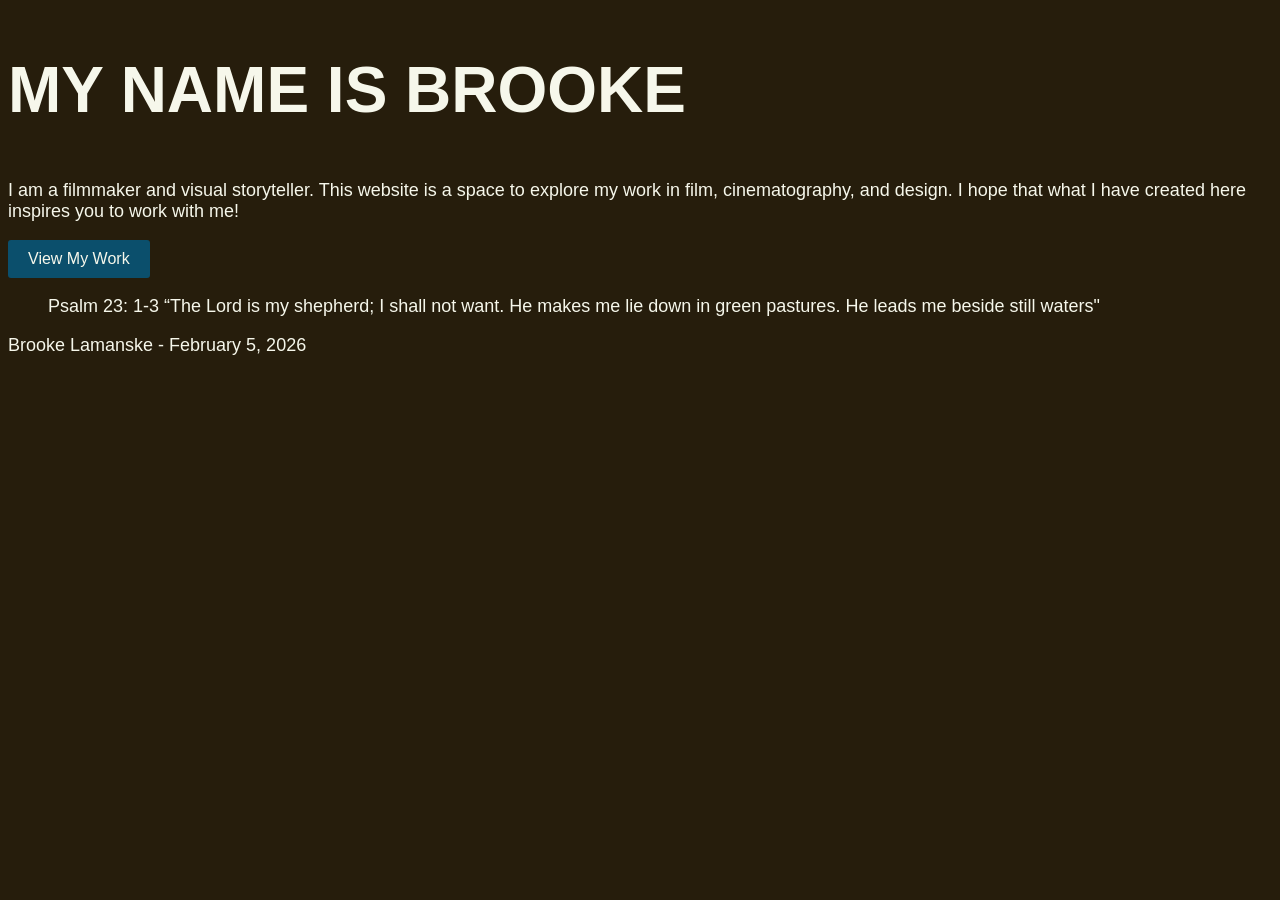
==== webdevelopment/index.html @ 19a97137 "Add files via upload" ====
<!--
Name: Brooke Lamanske
Date: February 5, 2026
Course: Web Design 4355
Description: Boilerplate template HTML
-->
<!DOCTYPE html>
<html lang="en">
    <head>
        <!-- Character encoding-->
    <meta charset="utf-8"> 
    <meta name="viewport" content="width=device-width, initial-scale=1.0">
    <!-- Title shown in browser tab -->
     <title>Brooke Lamanske's Portfolio</title>
     <!-- Link to external CSS file -->
   <link rel="stylesheet" href="style.css"> 
</head>

<body>
<header>
    </header>
<section class="hero">
         <!-- Main content area -->
          <h1 class="title-back">MY NAME IS BROOKE</h1>
            <p>
         I am a filmmaker and visual storyteller. This website is a space to
explore my work in film, cinematography, and design. I hope that what I have created here inspires you to work with me!
            </p>
            <a href="#">View My Work </a>
        </section>

        <blockquote>
            Psalm 23: 1-3 “The Lord is my shepherd; I shall not want. He makes me lie down in
green pastures. He leads me beside still waters"</blockquote>

          <!-- Footer section -->
            <footer>
                <p>Brooke Lamanske - February 5, 2026</p>
            </footer>
    </body>
</html>
---- webdevelopment/style.css ----
body {
  background-color : #261d0c;
} 

h1 {
  color: #f6f7eb;
  font-size: 64px;
  font-family : 'Body Grotesque Large', sans-serif;
}

h3 {
  color: #f6f7eb;
  font-size: 24px;
  font-family : 'Poppins', sans-serif;
}

p {
  color: #f6f7eb;
  font-size: 18px;
  font-family: 'Poppins', sans-serif;
}

blockquote {
  color: #f6f7eb;
  font-size: 18px;
  font-family: 'Poppins', sans-serif;
}

a {
  background-color: #0b4f6c;
  color: #f6f7eb;
  font-size: 16px;
  font-family: 'Poppins', sans-serif;
  border-radius: 3px;
  display: inline-block;
  text-decoration: none;
  transition: 0.3s ease;
  padding: 10px 20px;
  cursor: pointer;
}

a:hover {
  background-color: #f6f7eb;
  color: #0b4f6c;
}
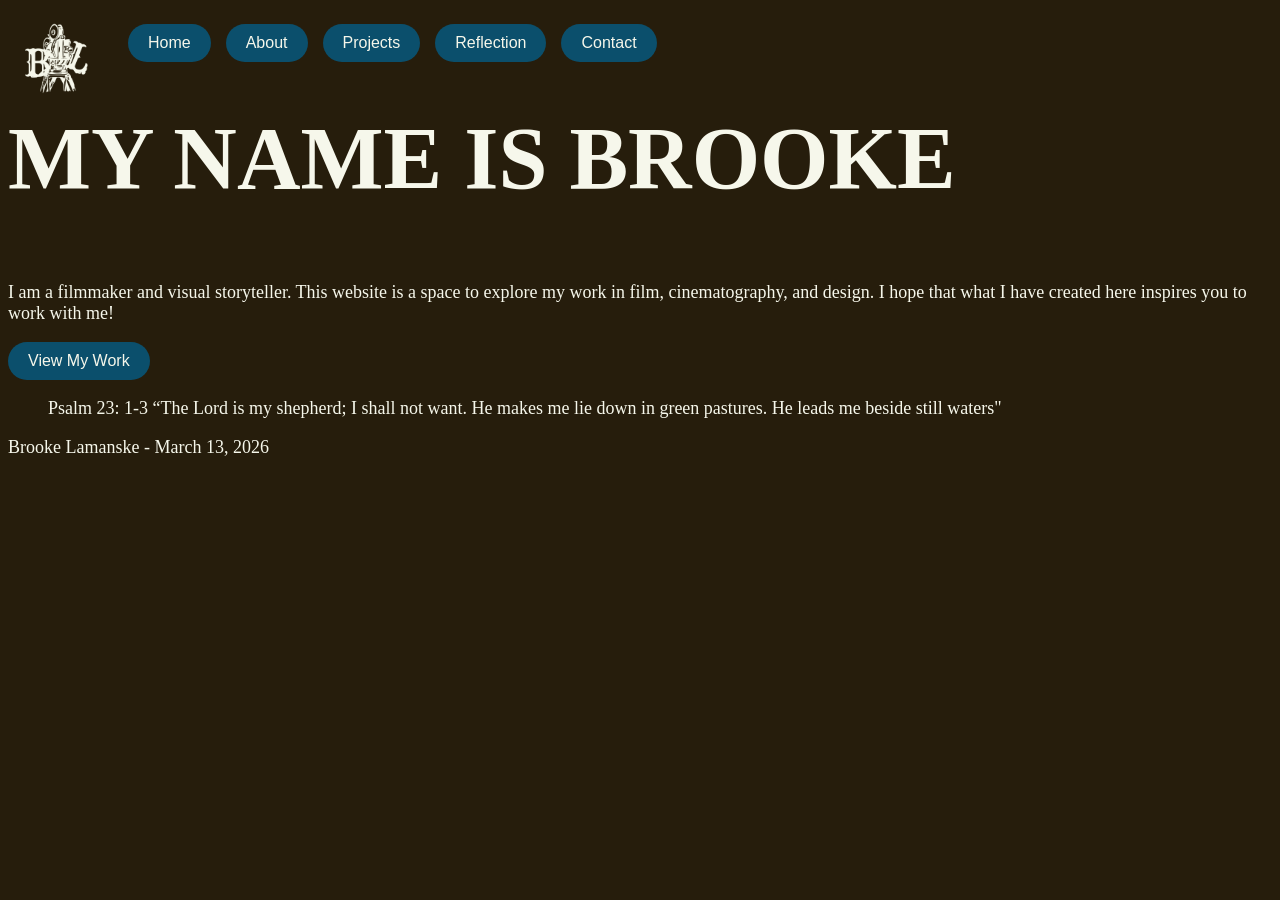
==== commit f6dbbec0: "Add files via upload" ====
--- a/webdevelopment/index.html
+++ b/webdevelopment/index.html
@@ -14,13 +14,29 @@
      <title>Brooke Lamanske's Portfolio</title>
      <!-- Link to external CSS file -->
    <link rel="stylesheet" href="style.css"> 
+   <link rel="stylesheet" href="nav.css">
+   
+</head>
+
+<body>
+<header>
+    <img src="logo.png" alt="Brooke Lamanske Logo">
+    <nav>
+        <ul>
+            <li><a href="index.html">Home</a></li>
+            <li><a href="about.html">About</a></li>
+            <li><a href="projects.html">Projects</a></li>
+            <li><a href="reflection.html">Reflection</a></li>
+            <li><a href="contact.html">Contact</a></li>
+        </ul>
+    </nav> 
+</header>
 </head>
 
 <body>
 <header>
     </header>
 <section class="hero">
-         <!-- Main content area -->
           <h1 class="title-back">MY NAME IS BROOKE</h1>
             <p>
          I am a filmmaker and visual storyteller. This website is a space to
@@ -33,9 +49,9 @@
             Psalm 23: 1-3 “The Lord is my shepherd; I shall not want. He makes me lie down in
 green pastures. He leads me beside still waters"</blockquote>
 
-          <!-- Footer section -->
             <footer>
-                <p>Brooke Lamanske - February 5, 2026</p>
+                <p>Brooke Lamanske - March 13, 2026</p>
             </footer>
     </body>
 </html>
+ 
--- a/webdevelopment/style.css
+++ b/webdevelopment/style.css
@@ -4,34 +4,36 @@
 
 h1 {
   color: #f6f7eb;
-  font-size: 64px;
-  font-family : 'Body Grotesque Large', sans-serif;
+  font-size: 88px;
+  font-family: Georgia, 'Times New Roman', Times, serif;
+  margin-top: 0%;
 }
+
 
 h3 {
   color: #f6f7eb;
   font-size: 24px;
-  font-family : 'Poppins', sans-serif;
+  font-family : 'Georgia', 'Times New Roman', Times, serif;
 }
 
 p {
   color: #f6f7eb;
   font-size: 18px;
-  font-family: 'Poppins', sans-serif;
+  font-family: 'Georgia', 'Times New Roman', Times, serif;
 }
 
 blockquote {
   color: #f6f7eb;
   font-size: 18px;
-  font-family: 'Poppins', sans-serif;
+  font-family: 'Georgia', 'Times New Roman', Times, serif;
 }
 
 a {
   background-color: #0b4f6c;
   color: #f6f7eb;
   font-size: 16px;
-  font-family: 'Poppins', sans-serif;
-  border-radius: 3px;
+  font-family: 'Oswald', sans-serif;
+  border-radius: 26px;
   display: inline-block;
   text-decoration: none;
   transition: 0.3s ease;
@@ -41,5 +43,20 @@
 
 a:hover {
   background-color: #f6f7eb;
-  color: #0b4f6c;
-}+  color: #261d0c;
+}
+
+d1 {
+  color: #f6f7eb;
+  font-size: 18px;
+  font-family: 'Oswald', sans-serif;
+} 
+
+dd {
+  font-weight: bold;
+  font-size: 18px;
+  color: #f6f7eb;
+  font-family : 'Georgia', 'Times New Roman', Times, serif;
+  margin-bottom: 5px;
+}
+
--- a/webdevelopment/nav.css
+++ b/webdevelopment/nav.css
@@ -0,0 +1,42 @@
+header {
+    display: flex;
+    background-color: #261d0c;
+}
+
+nav {
+    margin-left: 20px;
+    color: #f6f7eb;
+}
+
+nav ul {
+    display: flex;
+    flex-direction: row;
+    list-style-type: none;
+    margin-left: 0px;
+    padding: 0px;
+    gap: 15px;
+}
+
+nav ul li {
+display: block;
+margin-left: 0px 20px
+}
+
+nav ul li a {
+    color: #f6f7eb;
+    font-size: 16px;
+    font-family: 'Oswald', sans-serif;
+    text-decoration: none;
+    padding: 10px 20px;
+    border-radius: 26px;
+}
+nav ul li a:hover {
+    color: #0b4f6c;
+    text-decoration: underline;
+}
+
+img {
+  width: 100px;
+  height: 100px;
+}
+
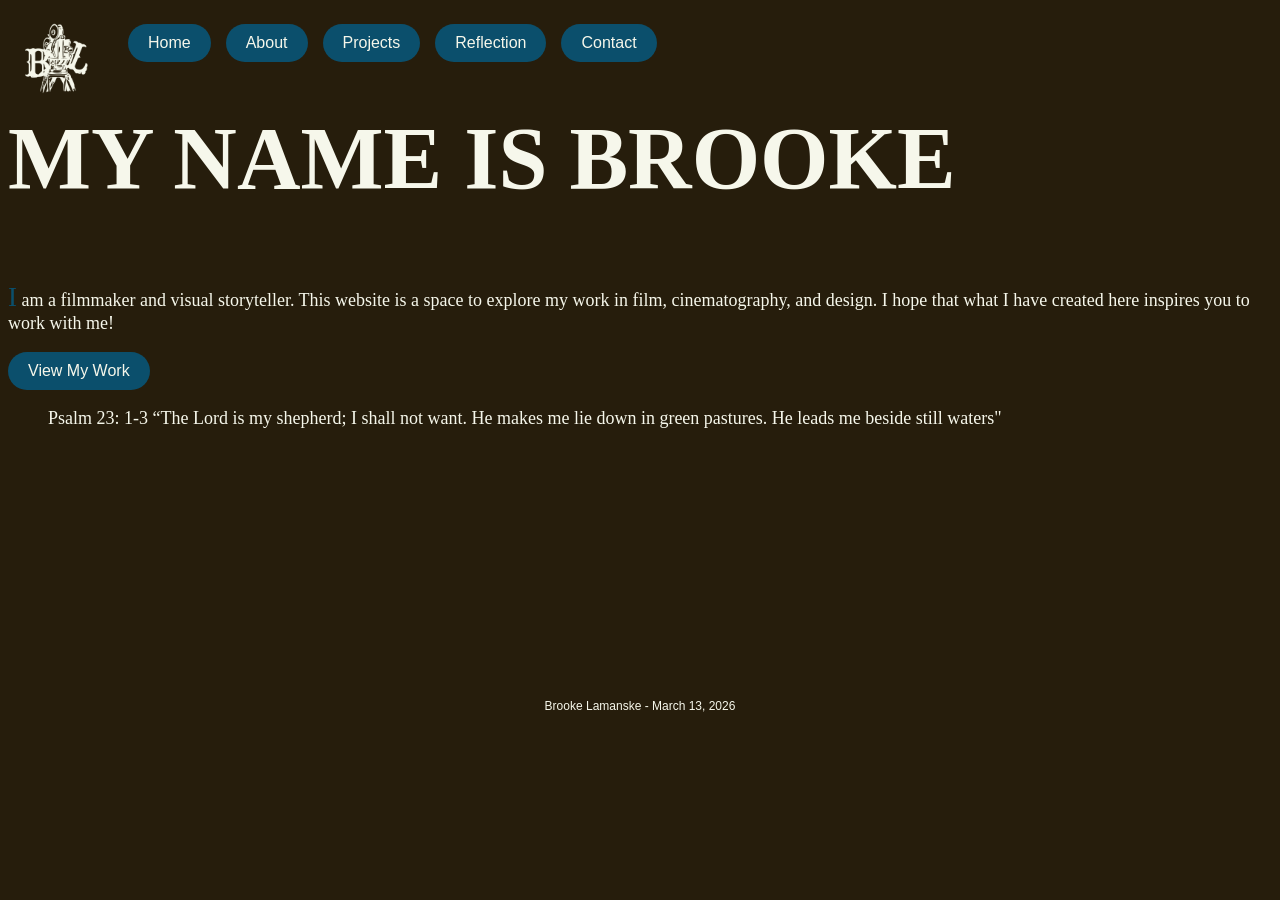
==== commit 5e4e3659: "Add files via upload" ====
--- a/webdevelopment/index.html
+++ b/webdevelopment/index.html
@@ -49,9 +49,7 @@
             Psalm 23: 1-3 “The Lord is my shepherd; I shall not want. He makes me lie down in
 green pastures. He leads me beside still waters"</blockquote>
 
-            <footer>
-                <p>Brooke Lamanske - March 13, 2026</p>
-            </footer>
+        <footer>Brooke Lamanske - March 13, 2026</footer>
     </body>
 </html>
  
--- a/webdevelopment/style.css
+++ b/webdevelopment/style.css
@@ -9,6 +9,13 @@
   margin-top: 0%;
 }
 
+footer {
+  color: #f6f7eb;
+  font-size: 12px;
+  font-family: 'Oswald', sans-serif;
+  text-align: center;
+  margin-top: 270px;
+}
 
 h3 {
   color: #f6f7eb;
@@ -60,3 +67,7 @@
   margin-bottom: 5px;
 }
 
+p::first-letter {
+  font-size: 150%;
+  color: #0b4f6c;
+} 
--- a/webdevelopment/nav.css
+++ b/webdevelopment/nav.css
@@ -40,3 +40,39 @@
   height: 100px;
 }
 
+.dropdown {
+    position: relative;
+}
+
+.dropdown-menu {
+    display: none;
+    position: absolute;
+    top: 100%;
+    left: 30;
+    background-color: #261d0c;
+    padding: 5px 0;
+    border-radius: 26px;
+    min-width: 160px;
+    box-shadow: 0 6px 12px rgba(0, 0, 0, 0.25);
+}
+.dropdown-menu li {
+    text-align: center;
+}
+
+.dropdown-menu li a {
+    display: block;
+    padding: 10px 20px;
+    text-decoration: none;
+    font-style: italic;
+    border-radius: 0%;
+    color: #f6f7eb;
+}
+
+.dropdown:hover .dropdown-menu {
+    display: block;
+}
+
+.dropdown-menu li a:hover {
+    background-color:#f6f7eb;
+    color: #261d0c;
+}
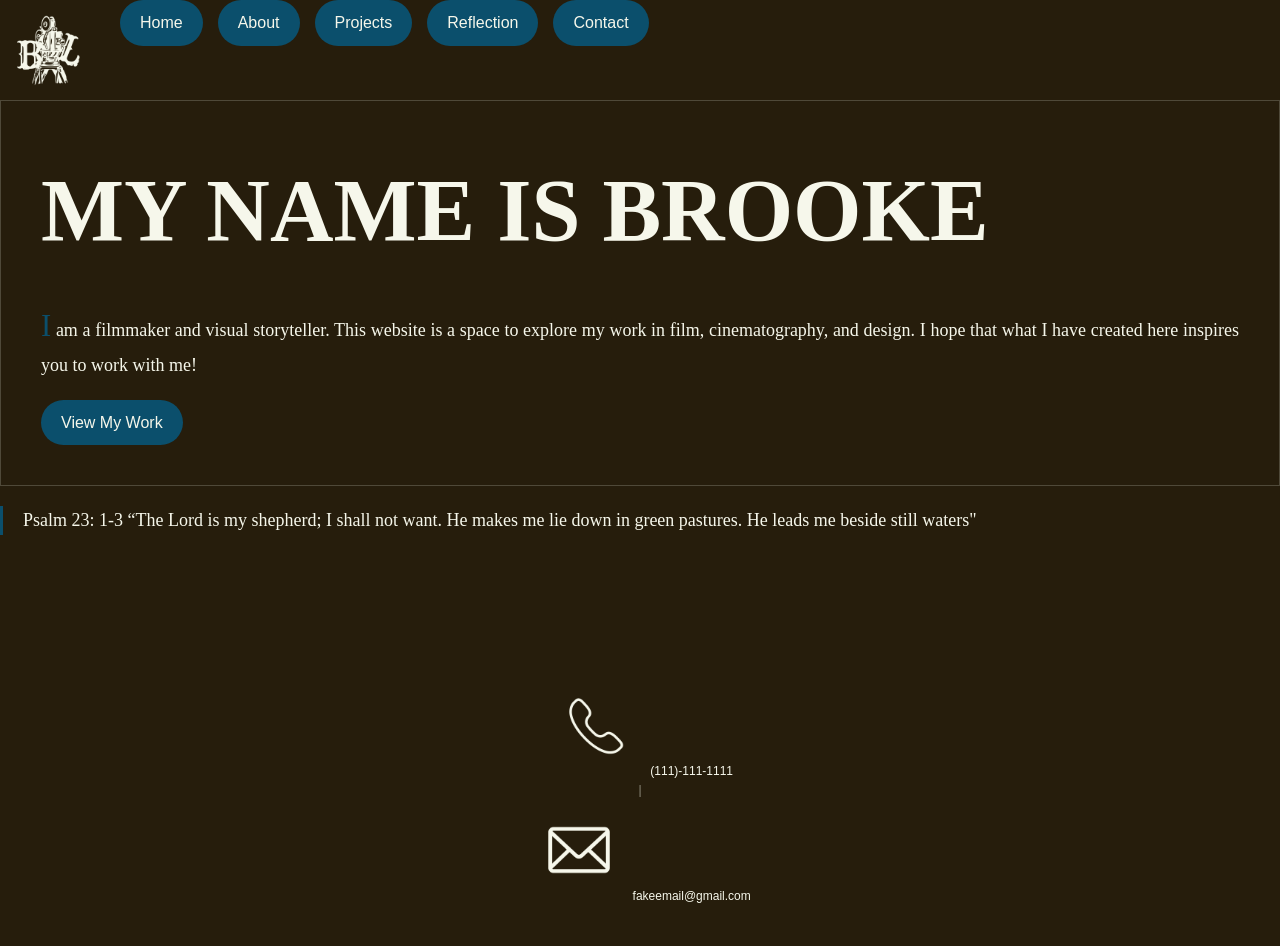
==== commit 81496a8e: "Add files via upload" ====
--- a/webdevelopment/index.html
+++ b/webdevelopment/index.html
@@ -15,9 +15,9 @@
      <!-- Link to external CSS file -->
    <link rel="stylesheet" href="style.css"> 
    <link rel="stylesheet" href="nav.css">
-   
+   <link rel="shortcut icon" type="image/x-icon" href="images/favicon.ico">
+
 </head>
-
 <body>
 <header>
     <img src="logo.png" alt="Brooke Lamanske Logo">
@@ -25,14 +25,19 @@
         <ul>
             <li><a href="index.html">Home</a></li>
             <li><a href="about.html">About</a></li>
-            <li><a href="projects.html">Projects</a></li>
+            <li class="dropdown">
+                <a href="projects.html" class="dropdown-toggle">Projects</a>
+                <ul class="dropdown-menu">
+                    <li><a href="project1.html">Seasons</a></li>
+                    <li><a href="project2.html">Timed Poison</a></li>
+                    <li><a href="project3.html">Circles</a></li>
+                </ul>
+            </li>
             <li><a href="reflection.html">Reflection</a></li>
             <li><a href="contact.html">Contact</a></li>
         </ul>
     </nav> 
 </header>
-</head>
-
 <body>
 <header>
     </header>
@@ -49,7 +54,19 @@
             Psalm 23: 1-3 “The Lord is my shepherd; I shall not want. He makes me lie down in
 green pastures. He leads me beside still waters"</blockquote>
 
-        <footer>Brooke Lamanske - March 13, 2026</footer>
+    <footer>
+    <div class="contact-item">
+        <img src="images/phone-icon.png" alt="Phone" class="footer-icon">
+        <span>(111)-111-1111</span>
+    </div>
+
+    <span style="opacity: 0.5;">|</span> <!-- The divider line -->
+
+    <div class="contact-item">
+        <img src="images/email-icon.png" alt="Email" class="footer-icon">
+        <span>fakeemail@gmail.com</span>
+    </div>
+</footer>
     </body>
 </html>
  
--- a/webdevelopment/style.css
+++ b/webdevelopment/style.css
@@ -1,38 +1,77 @@
+* {
+  box-sizing: border-box;
+  margin: 0;
+  padding: 0;
+}
+
 body {
-  background-color : #261d0c;
-} 
+  background-color: #261d0c;
+  line-height: 1.6;
+}
+
+figure {
+  color: #f6f7eb;
+  font-size: 14px;
+  font-style: italic;
+  font-family: 'Georgia', 'Times New Roman', Times, serif;
+  text-align: center;
+  margin-top: 10px;
+}
+
+main {
+  gap: 80px;
+  max-width: 1100px;
+  margin: 60px auto;
+  padding: 0 40px;
+}
+
+.hero {
+  padding: 40px;
+  margin-bottom: 20px;
+  border: 1px solid rgba(246, 247, 235, 0.2);
+}
 
 h1 {
   color: #f6f7eb;
   font-size: 88px;
   font-family: Georgia, 'Times New Roman', Times, serif;
-  margin-top: 0%;
-}
-
-footer {
-  color: #f6f7eb;
-  font-size: 12px;
-  font-family: 'Oswald', sans-serif;
-  text-align: center;
-  margin-top: 270px;
+  margin-top: 0;
+  margin-bottom: 20px;
 }
 
 h3 {
   color: #f6f7eb;
-  font-size: 24px;
-  font-family : 'Georgia', 'Times New Roman', Times, serif;
+  font-size: 30px;
+  font-family: 'Georgia', 'Times New Roman', Times, serif;
+  margin-top: 30px;
+  margin-bottom: 10px;
 }
 
 p {
   color: #f6f7eb;
   font-size: 18px;
   font-family: 'Georgia', 'Times New Roman', Times, serif;
+  text-align: justify;
+  margin-bottom: 20px;
+}
+
+about-text {
+  color: #f6f7eb;
+  font-size: 18px;
+  font-family: 'Georgia', 'Times New Roman', Times, serif;
+  text-align: justify;
+  margin-bottom: 30px;
+  max-width: 300px;
+  flex: 1;
+  text-align: left;
 }
 
 blockquote {
   color: #f6f7eb;
   font-size: 18px;
   font-family: 'Georgia', 'Times New Roman', Times, serif;
+  padding-left: 20px;
+  border-left: 3px solid #0b4f6c;
 }
 
 a {
@@ -63,11 +102,68 @@
   font-weight: bold;
   font-size: 18px;
   color: #f6f7eb;
-  font-family : 'Georgia', 'Times New Roman', Times, serif;
+  font-family: 'Georgia', 'Times New Roman', Times, serif;
   margin-bottom: 5px;
 }
 
-p::first-letter {
-  font-size: 150%;
+p:first-of-type::first-letter {
+  font-size: 170%;
   color: #0b4f6c;
-} +}
+
+p ~ p {
+  text-indent: 20px;
+}
+
+p:first-of-type {
+  text-indent: 0;
+}
+
+footer {
+  color: #f6f7eb;
+  font-size: 12px;
+  font-family: 'Oswald', sans-serif;
+  text-align: center;
+  padding: 40px 0;
+  margin-top: 100px;
+}
+
+video {
+  display: block;
+  margin: 20px auto;
+  max-width: 85%;
+  border: 4px solid #f6f7eb
+}
+
+.profile-arch-container {
+    width: 100%;
+    max-width: 400px;
+    aspect-ratio: 4 / 5; 
+    border-radius: 200px 200px 0 0; 
+    overflow: hidden;
+    border: 2px solid #0b4f6c; 
+    margin-bottom: 20px;
+    float: left;
+    box-shadow: 15px 15px 0px rgba(0,0,0,0.1);
+    margin-right: 30px;
+    margin-bottom: 20px;
+}
+.profile-arch-container:hover {
+  transform: scale(1.05);
+  transition: transform 0.3s ease-in;
+  transition: transform 0.3s ease-out;
+}
+
+.profile-photo {
+    width: 100%;
+    height: 100%;
+    object-fit: cover; 
+    display: block;
+}
+
+.education-section {
+    background-color: #fdfaf5; 
+    padding: 20px;
+    border-radius: 8px;
+    box-shadow: 5px 5px 15px rgba(0,0,0,0.1);
+}
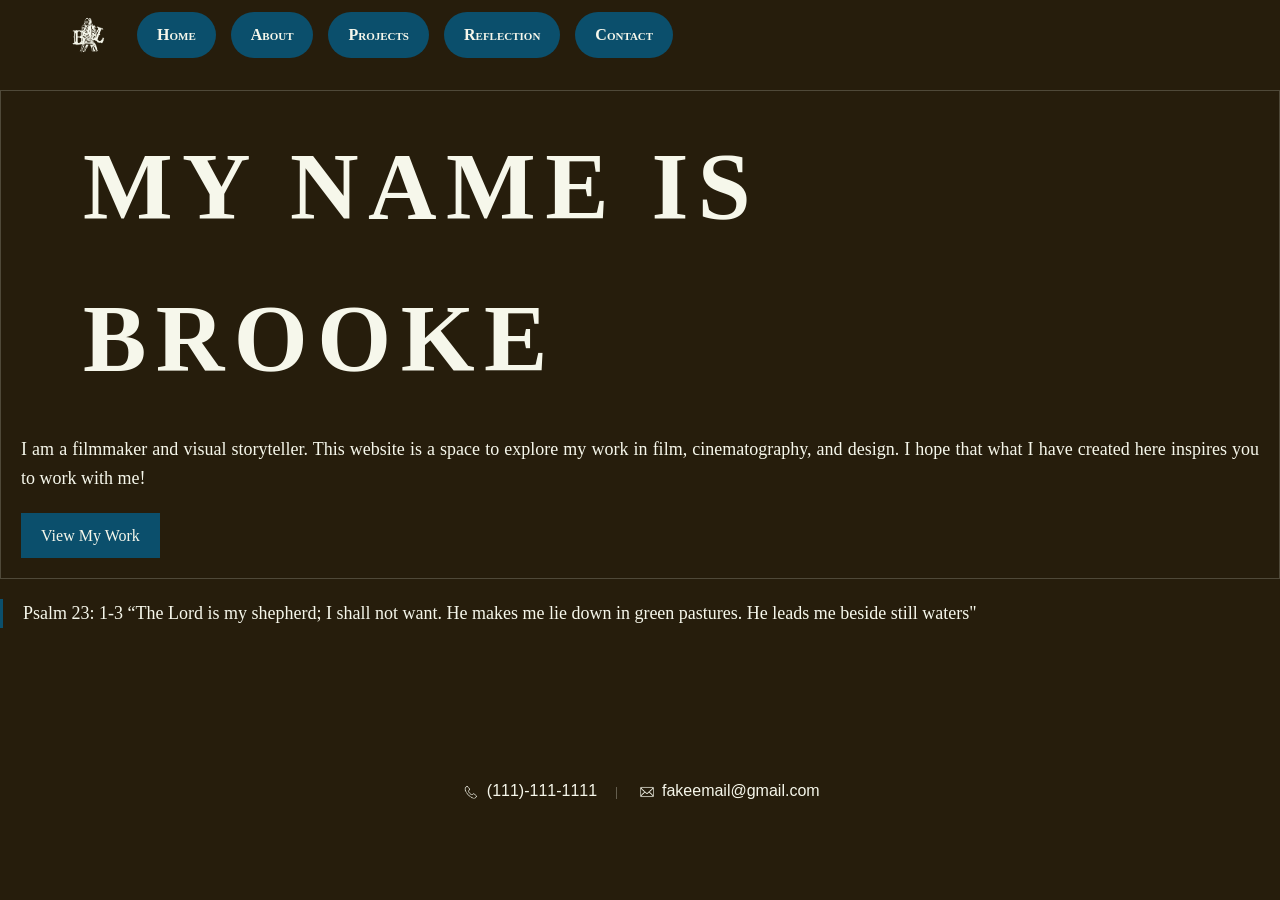
==== commit 1e06043d: "Add files via upload" ====
--- a/webdevelopment/index.html
+++ b/webdevelopment/index.html
@@ -20,7 +20,7 @@
 </head>
 <body>
 <header>
-    <img src="logo.png" alt="Brooke Lamanske Logo">
+    <img src="images/logo.png" alt="Brooke Lamanske Logo">
     <nav>
         <ul>
             <li><a href="index.html">Home</a></li>
--- a/webdevelopment/style.css
+++ b/webdevelopment/style.css
@@ -20,27 +20,27 @@
 
 main {
   gap: 80px;
-  max-width: 1100px;
+  max-width: 1400px;
   margin: 60px auto;
   padding: 0 40px;
 }
 
 .hero {
-  padding: 40px;
+  padding: 20px;
   margin-bottom: 20px;
   border: 1px solid rgba(246, 247, 235, 0.2);
 }
 
 h1 {
   color: #f6f7eb;
-  font-size: 88px;
+  font-size: 95px;
   font-family: Georgia, 'Times New Roman', Times, serif;
   margin-top: 0;
   margin-bottom: 20px;
+  padding-left: 5%;
 }
 
 h3 {
-  color: #f6f7eb;
   font-size: 30px;
   font-family: 'Georgia', 'Times New Roman', Times, serif;
   margin-top: 30px;
@@ -55,7 +55,7 @@
   margin-bottom: 20px;
 }
 
-about-text {
+.about-text {
   color: #f6f7eb;
   font-size: 18px;
   font-family: 'Georgia', 'Times New Roman', Times, serif;
@@ -78,7 +78,7 @@
   background-color: #0b4f6c;
   color: #f6f7eb;
   font-size: 16px;
-  font-family: 'Oswald', sans-serif;
+  font-family: "Georgia", 'Times New Roman', Times, serif
   border-radius: 26px;
   display: inline-block;
   text-decoration: none;
@@ -95,7 +95,7 @@
 d1 {
   color: #f6f7eb;
   font-size: 18px;
-  font-family: 'Oswald', sans-serif;
+  font-family: 'Georgia' 'Times New Roman', Times, serif
 } 
 
 dd {
@@ -106,9 +106,20 @@
   margin-bottom: 5px;
 }
 
-p:first-of-type::first-letter {
-  font-size: 170%;
-  color: #0b4f6c;
+.personal-background p:first-of-type::first-letter {
+    color: #0b4f6c;
+    font-size: 3rem;
+    font-weight: bold;
+    float: left;
+    line-height: 0.8;
+    margin-right: 10px;
+    font-family: 'Georgia', 'Times New Roman', Times, serif;
+}
+
+.reflection-container p::first-letter {
+    color: #0b4f6c;
+    font-size: 2rem;
+    font-weight: bold;
 }
 
 p ~ p {
@@ -122,7 +133,7 @@
 footer {
   color: #f6f7eb;
   font-size: 12px;
-  font-family: 'Oswald', sans-serif;
+  font-family: 'Georgia', 'Times New Roman', Times, serif;
   text-align: center;
   padding: 40px 0;
   margin-top: 100px;
@@ -135,9 +146,19 @@
   border: 4px solid #f6f7eb
 }
 
+.video-container {
+    display: flex;
+    flex-direction: column;
+    align-items: center; 
+    width: 100%;
+    max-width: 400px;
+}
+
 .profile-arch-container {
     width: 100%;
     max-width: 400px;
+    height: auto;
+    overflow: visible;
     aspect-ratio: 4 / 5; 
     border-radius: 200px 200px 0 0; 
     overflow: hidden;
@@ -150,7 +171,7 @@
 }
 .profile-arch-container:hover {
   transform: scale(1.05);
-  transition: transform 0.3s ease-in;
+  transition: transform 0.2s ease-in;
   transition: transform 0.3s ease-out;
 }
 
@@ -161,9 +182,629 @@
     display: block;
 }
 
-.education-section {
-    background-color: #fdfaf5; 
-    padding: 20px;
-    border-radius: 8px;
-    box-shadow: 5px 5px 15px rgba(0,0,0,0.1);
-}+.footer-icon {
+  width: 22px;
+  height: auto;
+  margin: auto;
+vertical-align : middle;
+transition: transform 0.3s ease-in-out;
+
+ }
+
+.footer-icon:hover {
+  opacity: 0.6;
+  color:#0b4f6c;
+  transform: scale(1.3);
+}
+
+.icon-container {
+  display: inline-block;
+vertical-align: middle;
+}
+
+.contact-item {
+  display: inline-block;
+  margin: 10px 15px;
+  color:#f6f7eb;
+  font-family: 'Georgia', sans-serif;
+  font-size: 16px;
+}
+
+nav {
+  display: flex;
+  gap: 15px;
+  margin: 0;
+  font-family: Georgia, 'Times New Roman', Times, serif;
+}
+
+header img {
+  height: 50px;
+  width: auto;
+  display: block;
+}
+
+@media print {
+    .profile-arch-container, .profile-photo, header, nav, img, video, .button {
+        display: none !important;
+    }
+
+    * {
+        color: #000000 !important;
+        background: none !important;
+        background-color: white !important;
+        box-shadow: none !important; 
+        text-shadow: none !important;
+    }
+
+    html, body, main, section, div, h1, h3, p, ul, ol, li, dl, dt, dd, footer {
+        display: block !important;
+        font-family: Georgia, 'Times New Roman', Times, serif
+        visibility: visible !important;
+    }
+
+    @page {
+        margin: 10mm;
+    }
+
+    footer {
+        display: block !important;
+        margin-top: 50px;
+        border-top: 1px solid #000;
+        text-align: center;
+        padding-top: 10px;
+    }
+}
+
+.contact-block {
+  background-color:#261d0c
+  color:#f6f7eb
+  max-width: 400px;
+  margin: 60px auto;
+  padding: 40px
+}
+
+.contact-header {
+  font-family: 'Georgia' 'Times New Roman', Times, serif
+  font-size: 4rem
+  font-weight: bold;
+  letter-spacing: 0.2em
+  text-transform:: uppercase;
+  text-align left;
+  margin-bottom: 40px;
+}
+
+.contact-form {
+  display: flex;
+  flex-direction: column;
+  gap: 30px
+}
+
+.split-fields {
+  display: flex;
+  gap: 20px;
+}
+
+.form-group {
+  display: flex;
+  flex-direction: column;
+  gap: 10px;
+}
+
+label {
+  color: #f6f7eb;
+  font-family: 'Georgia', sans-serif; 
+  font-size: 1.1rem;
+  letter-spacing: 0.15em;
+  text-transform: capitalize;
+  margin-bottom: 5px;
+}
+
+.contact-main-wrapper {
+  display: flex;
+  width: 100vw;
+  min-height: 100vh;
+}
+
+.contact-form-side {
+  flex: 1; 
+  background-color: #261d0c;
+  padding: 60px; 
+  display: flex;
+  flex-direction: column;
+}
+
+input, select, textarea {
+  padding: 15px;
+  background-color: rgba(255, 255, 255, 0.1);
+  border: 2px #0b4f6c solid;
+  color: #f6f7eb;
+  font-family: 'Georgia', 'Times New Roman', Times, serif;
+  font-size: 1rem;
+  border-radius: 4px;
+  transition: 0.3s ease;
+}
+
+input::placeholder, textarea::placeholder {
+  color: rgba(246, 247, 235, 0.5);
+  font-style:italic;
+  font-size: small;
+} 
+
+.submit-button {
+  align-self: center; 
+  background-color: #0b4f6c;
+  color: #f6f7eb;
+  font-family: 'Georgia', sans-serif; 
+  font-weight: bold;
+  letter-spacing: 0.2em;
+  padding: 15px 50px;
+  margin: 20px 0;
+  border: none;
+  cursor: pointer;
+  transition: 0.3s ease;  
+}
+
+.submit-button:hover {
+  background-color: #f6f7eb;
+  color: #261d0c;
+}
+
+.split-fields {
+  display: flex;
+  gap: 20px; 
+  width: 100%; 
+}
+
+.split-fields .form-group {
+  flex: 1;
+}
+
+label::after {
+  content: " *";
+  color: #0b4f6c; 
+  font-weight: bold;
+}
+
+
+
+input:invalid:not(:placeholder-shown),
+select:invalid:not(:placeholder-shown),
+textarea:invalid:not(:placeholder-shown) {
+  border: 2px solid #0b4f6c;
+}
+
+input:focus, 
+select:focus, 
+textarea:focus {
+  outline: none;
+  background-color: rgba(255, 255, 255, 0.15);
+  border-color: #f6f7eb;
+}
+
+@media (max-width: 768px) {
+  .contact-main-wrapper {
+    flex-direction: column; 
+  }
+
+  .contact-form-side, .contact-image-side {
+    width: 100%;
+    flex: none;
+    padding: 30px;
+  }
+
+  h1.title-back {
+    font-size: 48px; 
+  }
+
+  .contact-form {
+    max-width: 100%; 
+  }
+}
+
+.about-grid {
+    display: grid;
+    grid-template-columns: 1.2fr 1.5fr;
+    gap: 100px;
+    padding: 0 8% 40px 8% !important; 
+    max-width: 1500px;
+    margin: 0 auto !important;
+    align-items: start;
+}
+
+.media-column {
+    display: flex;
+    flex-direction: column;
+    align-items: flex-start;
+    gap: 20px;
+}
+
+.profile-photo {
+    width: 100%;
+    border-radius: 200px 200px 0 0; 
+    display: block;
+}
+
+.education-video {
+    width: 100%;
+    max-width: 400px;
+    margin: 0;
+    border: 1px solid #0b4f6c; 
+}
+
+.content-column {
+    display: flex;
+    flex-direction: column;
+    gap: 60px; 
+    padding-top: 80px;
+}
+
+h3 {
+    margin-top: 0;
+    font-family: 'Georgia', 'Times New Roman', Times, serif;
+    color: #f6f7eb;
+}
+
+.personal-background p:first-of-type::first-letter {
+    color: #0b4f6c; 
+    font-size: 3rem;
+    font-weight: bold;
+    float: left;
+    line-height: 0.8;
+    margin-right: 10px;
+}
+
+@media (max-width: 950px) {
+    .about-grid {
+        grid-template-columns: 1fr;
+        padding: 20px;
+    }
+}
+
+body {
+    font-family: 'Georgia', 'Times New Roman', Times, serif;
+}
+
+h1, h3 {
+    font-family: 'Georgia', 'Times New Roman', Times, serif; 
+    text-transform: uppercase;
+    letter-spacing: 0.1em;
+}
+
+.about-grid {
+    display: grid;
+    grid-template-columns: 1.2fr 1.5fr; 
+    gap: 100px; 
+    padding: 40px 5%;
+    align-items: start;
+}
+
+.edu-details p {
+    text-align: left;
+    margin-bottom: 10px;
+    text-indent: 0 !important; 
+    padding-left: 0 !important;
+}
+
+.media-column {
+    display: flex;
+    flex-direction: column;
+    gap: 50px;
+}
+
+.profile-photo {
+    width: 100%;
+    border-radius: 200px 200px 0 0;
+    border: 2px solid #0b4f6c;
+}
+
+.caption {
+    text-align: center; 
+    margin-top: 25px; 
+    font-family: 'Georgia', 'Times New Roman', Times, serif;
+    font-style: italic;
+    color: #f6f7eb;
+    width: 100%;
+}
+
+.personal-background p:first-of-type::first-letter {
+    color: #0b4f6c;
+    font-size: 4rem;
+    font-weight: bold;
+    float: left;
+    line-height: 0.8;
+    margin-right: 12px;
+}
+
+.personal-background p {
+    clear: both;
+    order: 1;
+}
+
+.education-section p::first-letter,
+.edu-details p::first-letter {
+    all: unset; 
+    color: #f6f7eb;
+    font-size: 18px;
+    font-family: 'Georgia', sans-serif;
+    order: 2;
+}
+
+header {
+    display: flex;
+    justify-content: flex-start;
+    align-items: center;
+    padding: 10px 5%;
+    position: relative;
+    background-color: #261d0c;
+    gap: 03px;
+}
+
+/* --- 2. THE LINKS (Shared Desktop & Mobile Style) --- */
+#nav-links {
+    list-style: none;
+    font-family: Georgia, 'Times New Roman', Times, serif;
+    margin: 0;
+    padding: 0;
+    display: flex; /* Flex by default for desktop */
+    gap: 15px;
+}
+
+#nav-links li a {
+    text-decoration: none;
+    color: #f6f7eb; /* The cream font color */
+    padding: 10px 20px;
+    background-color: #0b4a6b; /* The blue button color */
+    border-radius: 20px;
+    font-family: 'Georgia', 'Times New Roman', Times, serif;
+    font-size: 17px;
+    font-weight: bold;
+    font-variant: small-caps;
+    display: inline-block;
+    transition: 0.3s;
+}
+
+/* Hover State: Cream background, Blue font */
+#nav-links li a:hover {
+    background-color: #f6f7eb; 
+    color: #0b4a6b;
+    font-family: Georgia, 'Times New Roman', Times, serif;
+}
+
+/* --- 3. THE TOGGLE --- */
+.hamburger-toggle {
+    display: none; 
+    color: white;
+    font-size: 35px;
+    cursor: pointer;
+    margin-left: auto; 
+}
+
+/* --- 4. MOBILE SPECIFIC (Under 768px) --- */
+@media screen and (max-width: 768px) {
+    .hamburger-toggle {
+        display: block;
+    }
+
+    #nav-links {
+        display: none !important; 
+        flex-direction: column;
+        position: absolute;
+        top: 100%;
+        left: 0;
+        width: 100%;
+        background-color: #261d0c;
+        padding: 20px 0;
+        align-items: center; /* Centers buttons in the dropdown */
+        z-index: 1000;
+        gap: 15px;
+    }
+
+    #nav-links.show {
+        display: flex !important;
+        font-family: Georgia, 'Times New Roman', Times, serif;
+    }
+}
+#nav-links li a:hover {
+        color: #0b4f6c;
+    }
+
+.artifact-box img {
+    border: none;       /* Removes any solid lines */
+    outline: none;      /* Removes any "glow" or focus boxes */
+    display: block;      /* Prevents tiny gaps at the bottom of the image */
+    width: 100%;        /* Keeps it responsive */
+    height: auto;
+}
+
+/* If you wrapped it in a link, make sure the link doesn't have a border */
+.artifact-box a {
+    text-decoration: none;
+    border: none;
+    outline: none;
+    background: none;
+    margin-bottom: 1.5%;
+}
+
+.artifact-box :hover {
+  transform: scale(1.03);      /* Zooms in by 3% */
+    filter: grayscale(60%);     /* Desaturates the image by 60% */
+    cursor: pointer;
+}
+
+h2 {
+  color: #0b4f6c
+
+}
+
+.teal-button {
+    background-color: #0b4f6c;
+    color: #f6f7eb;
+    font-size: 15px;
+    font-weight: bold;
+    font-family: 'Georgia', sans-serif; 
+    border-radius: 26px;               /* Pill shape restored */
+    display: inline-flex;             /* Prevents the full-width bar */
+    text-decoration: none;
+    transition: 0.3s ease;
+    padding: 10px 16px;
+    cursor: pointer;
+    border: none;
+    width: fit-content
+}
+.project-entry {
+    display: grid;
+    grid-template-columns: 1.2fr 1fr; /* Left side 55%, Right side 45% */
+    gap: 60px;
+    margin-bottom: 70px; 
+    align-items: start; 
+}
+
+/* The Left Column (Title + Image + Button) */
+.visual-stack {
+    display: flex;
+    flex-direction: column;
+    gap: 7px; /* Space between Title -> Image -> Button */
+}
+
+.project-title {
+    color: #f6f7eb; 
+    font-size: 2.5rem;
+}
+
+.project-year {
+    color: #0b4f6c; 
+    font-size: 2.3rem; 
+    margin-left: 10px;
+}
+
+/* The Right Column (Paragraph) */
+.description {
+    align-self: center; /* Vertically centers the text relative to the image */
+}
+
+.description p {
+    text-indent: 30px;
+    line-height: 1.8;
+    margin: 0;
+}
+
+.projects-page-title {
+  border: none;
+  box-shadow: none;
+  background: none;
+
+}
+
+/* Targeted override for the Projects page title only */
+.projects-template header,
+.projects-template .title-back,
+.projects-template h1 {
+    border: none !important;
+    background: transparent !important;
+    box-shadow: none !important;
+    outline: none !important;
+    font-family: Georgia, 'Times New Roman', Times, serif;
+}
+
+/* grid layout here */
+
+/* ... rest of your existing CSS above ... */
+
+/* ... Keep all your existing CSS above the media query ... */
+
+/* Tablets and Phones for Projects Tab */
+@media screen and (max-width: 600px) {
+    .project-entry {
+        grid-template-columns: 1fr; 
+        gap: 20px;
+        margin-bottom: 50px;
+        padding: 20px;
+        text-align: center; /* Centers titles and general text */
+    }
+
+    .visual-stack {
+        display: flex;
+        flex-direction: column;
+        align-items: center; /* Centers the video/still and the button */
+        width: 100%;
+    }
+
+    .project-title {
+        font-size: 1.8rem;
+        text-align: center;
+        width: 100%;
+    }
+
+    .description p {
+        text-indent: 0;
+        font-size: 1rem;
+        line-height: 1.6;
+        text-align: left; /* Keeps long bio text readable */
+    }
+
+    .artifact-box img, video {
+        width: 100%; /* Ensures video/stills fill the mobile width */
+        max-width: 500px;
+    }
+}
+
+/* Very Small Phones */
+@media screen and (max-width: 480px) {
+    .project-year {
+        display: block; /* Put the year on a new line if the title is long */
+        margin-left: 0;
+        font-size: 1.2rem;
+    }
+}
+
+table, th, td {
+border-collapse: collapse;
+border-spacing: 12px;
+padding: 10px;
+border: 2px solid #000;
+font-family:  Georgia, 'Times New Roman', Times, serif;
+font-size: 18px;
+
+}
+table {
+    width: 80%;
+    max-width: 1000px;
+    margin: 40px auto;
+}
+
+th {
+  text-align: left;
+  color: #2280A8;
+  font-size: 21px;
+}
+
+td {
+  color:#f6f7eb;
+}
+
+tbody tr:nth-child(odd) {
+    background-color: #1a150a; 
+}
+
+tbody tr:nth-child(even) {
+    background-color: #261d0c;
+}
+
+figure, figcaption {
+  font-weight: bolder;
+  font-family: Georgia, 'Times New Roman', Times, serif;
+  font-size: 30px;
+
+}
+
+@media (max-width: 768px) {
+  table {
+    width: 100%
+  }
+
+  figure {
+    width: 95%;
+    overflow-x: auto;
+  }
+}
+
--- a/webdevelopment/nav.css
+++ b/webdevelopment/nav.css
@@ -6,6 +6,7 @@
 nav {
     margin-left: 20px;
     color: #f6f7eb;
+    font-family: Georgia, 'Times New Roman', Times, serif;
 }
 
 nav ul {
@@ -25,7 +26,9 @@
 nav ul li a {
     color: #f6f7eb;
     font-size: 16px;
-    font-family: 'Oswald', sans-serif;
+    font-weight: bold;
+    font-variant: small-caps;
+    font-family: 'Georgia', 'Times New Roman', Times, serif sans-serif;
     text-decoration: none;
     padding: 10px 20px;
     border-radius: 26px;
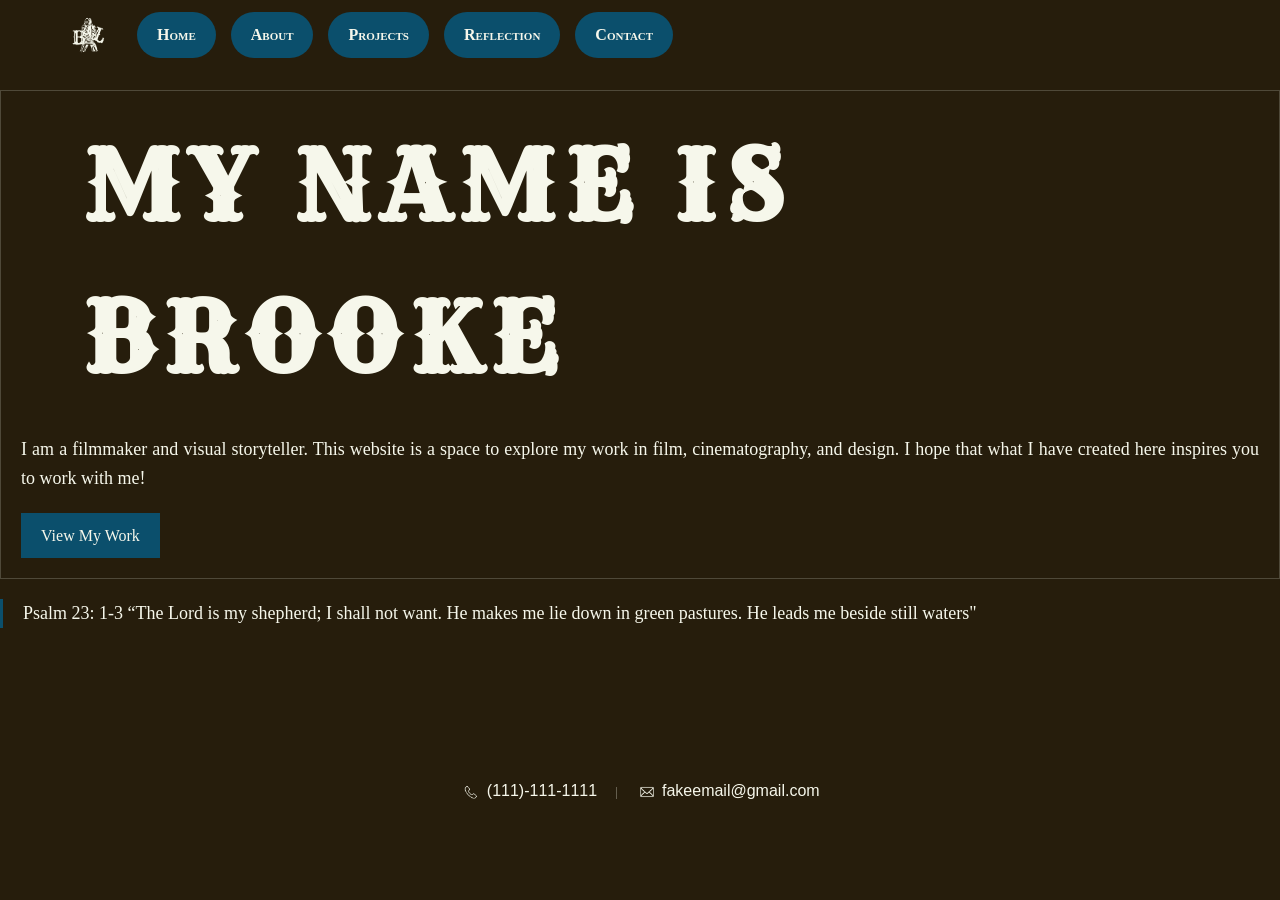
==== commit 67f3931a: "Add files via upload" ====
--- a/webdevelopment/index.html
+++ b/webdevelopment/index.html
@@ -1,23 +1,22 @@
-<!--
-Name: Brooke Lamanske
-Date: February 5, 2026
-Course: Web Design 4355
-Description: Boilerplate template HTML
--->
 <!DOCTYPE html>
 <html lang="en">
     <head>
         <!-- Character encoding-->
     <meta charset="utf-8"> 
     <meta name="viewport" content="width=device-width, initial-scale=1.0">
+    <!-- Custom font used here -->
+<link rel="preconnect" href="https://fonts.googleapis.com">
+<link rel="preconnect" href="https://fonts.gstatic.com" crossorigin>
+<link href="https://fonts.googleapis.com/css2?family=Rye&display=swap" rel="stylesheet">
+
     <!-- Title shown in browser tab -->
-     <title>Brooke Lamanske's Portfolio</title>
-     <!-- Link to external CSS file -->
+     <title>HOME | Portfolio</title>
+
    <link rel="stylesheet" href="style.css"> 
    <link rel="stylesheet" href="nav.css">
    <link rel="shortcut icon" type="image/x-icon" href="images/favicon.ico">
+</head>
 
-</head>
 <body>
 <header>
     <img src="images/logo.png" alt="Brooke Lamanske Logo">
--- a/webdevelopment/style.css
+++ b/webdevelopment/style.css
@@ -18,6 +18,12 @@
   margin-top: 10px;
 }
 
+.title-back {
+    font-size: 95px; 
+     /* Custom font from Google Fonts applied to site */
+  font-family: "Rye", serif;
+  }
+
 main {
   gap: 80px;
   max-width: 1400px;
@@ -34,17 +40,19 @@
 h1 {
   color: #f6f7eb;
   font-size: 95px;
-  font-family: Georgia, 'Times New Roman', Times, serif;
   margin-top: 0;
   margin-bottom: 20px;
   padding-left: 5%;
-}
+  /* Custom font from Google Fonts applied to site */
+  font-family: "Rye", serif; }
+
 
 h3 {
   font-size: 30px;
   font-family: 'Georgia', 'Times New Roman', Times, serif;
   margin-top: 30px;
   margin-bottom: 10px;
+
 }
 
 p {
@@ -394,6 +402,7 @@
 
   h1.title-back {
     font-size: 48px; 
+    font-family: ;
   }
 
   .contact-form {
@@ -632,9 +641,11 @@
 }
 
 h2 {
-  color: #0b4f6c
-
-}
+text-shadow: 5px 5px 0px #070603; /* Your teal color, hard shadow */
+font-family: Georgia, 'Times New Roman', Times, serif;
+font-size: 35px;
+color:#2280A8;
+text-decoration: underline 1px; }
 
 .teal-button {
     background-color: #0b4f6c;
@@ -667,7 +678,7 @@
 }
 
 .project-title {
-    color: #f6f7eb; 
+    color: #f6f7eb;
     font-size: 2.5rem;
 }
 
@@ -692,6 +703,7 @@
   border: none;
   box-shadow: none;
   background: none;
+  font-family: "Rye", serif;
 
 }
 
@@ -703,8 +715,7 @@
     background: transparent !important;
     box-shadow: none !important;
     outline: none !important;
-    font-family: Georgia, 'Times New Roman', Times, serif;
-}
+    font-family: "Rye", serif;}
 
 /* grid layout here */
 
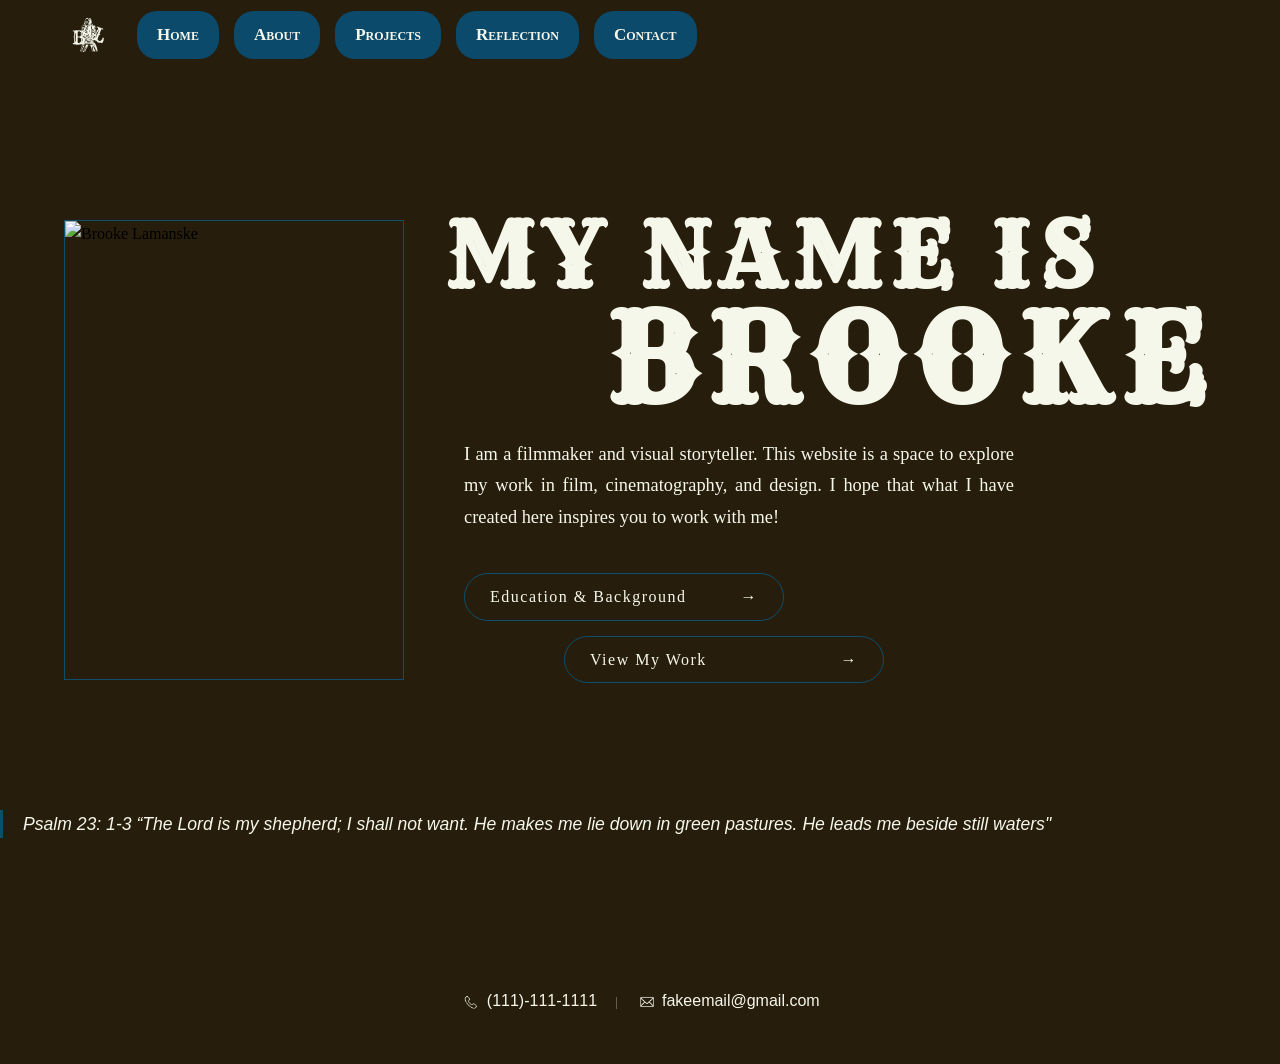
==== commit c8d750a6: "Add files via upload" ====
--- a/webdevelopment/index.html
+++ b/webdevelopment/index.html
@@ -20,16 +20,15 @@
 <body>
 <header>
     <img src="images/logo.png" alt="Brooke Lamanske Logo">
-    <nav>
-        <ul>
-            <li><a href="index.html">Home</a></li>
+      <nav>
+        <div class="hamburger-toggle">☰</div> <ul id="nav-links"> <li><a href="index.html">Home</a></li>
             <li><a href="about.html">About</a></li>
             <li class="dropdown">
                 <a href="projects.html" class="dropdown-toggle">Projects</a>
                 <ul class="dropdown-menu">
-                    <li><a href="project1.html">Seasons</a></li>
-                    <li><a href="project2.html">Timed Poison</a></li>
-                    <li><a href="project3.html">Circles</a></li>
+                    <li><a href="projects.html#seasons">Seasons</a></li>
+                    <li><a href="projects.html#timed-poison">Timed Poison</a></li>
+                    <li><a href="projects.html#circles">Circles</a></li>
                 </ul>
             </li>
             <li><a href="reflection.html">Reflection</a></li>
@@ -40,18 +39,43 @@
 <body>
 <header>
     </header>
-<section class="hero">
-          <h1 class="title-back">MY NAME IS BROOKE</h1>
-            <p>
-         I am a filmmaker and visual storyteller. This website is a space to
-explore my work in film, cinematography, and design. I hope that what I have created here inspires you to work with me!
+
+<section class="hero-container">
+    <div class="photo-box">
+        <img src="images/Graduation Photo.jpg" alt="Brooke Lamanske">
+    </div>
+
+    <div class="hero-content">
+        <div class="split-heading">
+            <h1 class="line-one">MY NAME IS</h1>
+            <h1 class="line-two">BROOKE</h1>
+        </div>
+        
+        <div class="hero-text-and-actions">
+            <p class="body-text">
+                I am a filmmaker and visual storyteller. This website is a space to
+                explore my work in film, cinematography, and design. I hope that what 
+                I have created here inspires you to work with me!
             </p>
-            <a href="#">View My Work </a>
-        </section>
 
-        <blockquote>
-            Psalm 23: 1-3 “The Lord is my shepherd; I shall not want. He makes me lie down in
-green pastures. He leads me beside still waters"</blockquote>
+            <div class="hero-links">
+                <a href="about.html" class="pill-button">
+                    <span>Education & Background</span>
+                    <span class="arrow">&rarr;</span>
+                </a>
+                <a href="projects.html" class="pill-button secondary">
+                    <span>View My Work</span>
+                    <span class="arrow">&rarr;</span>
+                </a>
+            </div>
+        </div>
+    </div>
+</section>
+
+<blockquote class="bible-verse">
+    Psalm 23: 1-3 “The Lord is my shepherd; I shall not want. He makes me lie down in
+    green pastures. He leads me beside still waters"
+</blockquote>
 
     <footer>
     <div class="contact-item">
--- a/webdevelopment/style.css
+++ b/webdevelopment/style.css
@@ -86,7 +86,7 @@
   background-color: #0b4f6c;
   color: #f6f7eb;
   font-size: 16px;
-  font-family: "Georgia", 'Times New Roman', Times, serif
+  font-family: "Georgia", 'Times New Roman', Times, serif;
   border-radius: 26px;
   display: inline-block;
   text-decoration: none;
@@ -103,8 +103,7 @@
 d1 {
   color: #f6f7eb;
   font-size: 18px;
-  font-family: 'Georgia' 'Times New Roman', Times, serif
-} 
+  font-family: 'Georgia' 'Times New Roman', Times, serif; }
 
 dd {
   font-weight: bold;
@@ -246,8 +245,8 @@
 
     html, body, main, section, div, h1, h3, p, ul, ol, li, dl, dt, dd, footer {
         display: block !important;
-        font-family: Georgia, 'Times New Roman', Times, serif
-        visibility: visible !important;
+        font-family: Georgia, 'Times New Roman', Times, serif;
+        visibility: visible !important
     }
 
     @page {
@@ -264,20 +263,20 @@
 }
 
 .contact-block {
-  background-color:#261d0c
-  color:#f6f7eb
+  background-color:#261d0c;
+  color: #f6f7eb;
   max-width: 400px;
   margin: 60px auto;
-  padding: 40px
+  padding: 40px;
 }
 
 .contact-header {
-  font-family: 'Georgia' 'Times New Roman', Times, serif
-  font-size: 4rem
+font-family: 'Georgia' 'Times New Roman', Times, serif;
+  font-size: 4rem;
   font-weight: bold;
-  letter-spacing: 0.2em
-  text-transform:: uppercase;
-  text-align left;
+  letter-spacing: 0.2em;
+  text-transform: uppercase;
+  text-align: left;
   margin-bottom: 40px;
 }
 
@@ -402,7 +401,7 @@
 
   h1.title-back {
     font-size: 48px; 
-    font-family: ;
+    font-family:Georgia, 'Times New Roman', Times, serif;
   }
 
   .contact-form {
@@ -588,31 +587,6 @@
     margin-left: auto; 
 }
 
-/* --- 4. MOBILE SPECIFIC (Under 768px) --- */
-@media screen and (max-width: 768px) {
-    .hamburger-toggle {
-        display: block;
-    }
-
-    #nav-links {
-        display: none !important; 
-        flex-direction: column;
-        position: absolute;
-        top: 100%;
-        left: 0;
-        width: 100%;
-        background-color: #261d0c;
-        padding: 20px 0;
-        align-items: center; /* Centers buttons in the dropdown */
-        z-index: 1000;
-        gap: 15px;
-    }
-
-    #nav-links.show {
-        display: flex !important;
-        font-family: Georgia, 'Times New Roman', Times, serif;
-    }
-}
 #nav-links li a:hover {
         color: #0b4f6c;
     }
@@ -819,3 +793,294 @@
   }
 }
 
+.hero-container {
+    display: flex;
+    align-items: center;
+    justify-content: flex-start;
+    padding: 60px 5%;
+    max-width: 1500px; /* Increased to allow more horizontal spread */
+    margin: 0 auto;
+    min-height: 80vh;
+}
+
+photo-box {
+    flex-shrink: 0;
+    width: 340px;
+    height: 460px;
+    border: 1.5px solid #0b4f6c; /* Your teal accent */
+    overflow: hidden; /* Clips the image to the border */
+    margin-right: 40px;
+}
+
+.hero-content {
+    flex: 1;
+    display: flex;
+    flex-direction: column;
+}
+
+.split-heading {
+    display: flex;
+    flex-direction: column;
+    margin-bottom: 25px;
+}
+
+.line-one {
+    font-family: 'Rye', serif;
+    font-size: 5.5rem; /* Larger to fill space */
+    color: #f6f7eb;
+    margin: 0;
+    line-height: 0.9;
+}
+
+.line-two {
+    font-family: 'Rye', serif;
+    font-size: 7.5rem; /* Larger and stretched across the right */
+    color: #f6f7eb;
+    align-self: flex-end;
+    margin: 10px 0 0 0; 
+    line-height: 0.9;
+    text-align: right;
+}
+
+.hero-text-and-actions {
+    max-width: 550px;
+    margin-left: 60px; /* Aligns text under the 'M' of My Name */
+}
+
+.body-text {
+    font-family: Georgia, 'Times New Roman', Times, serif;
+    font-size: 1.15rem;
+    line-height: 1.7;
+    margin-bottom: 40px;
+}
+
+.hero-links {
+    display: flex;
+    flex-direction: column;
+    gap: 15px;
+}
+
+.pill-button {
+    display: flex;
+    justify-content: space-between;
+    align-items: center;
+    border: 1px solid #0b4f6c;
+    background: transparent;
+    border-radius: 40px;
+    padding: 10px 25px;
+    width: 320px;
+    text-decoration: none;
+    color: #f6f7eb;
+    font-family: Georgia, 'Times New Roman', Times, serif;
+    letter-spacing: 1.5px;
+    transition: 0.3s;
+}
+
+/* The "Slanted" staggered look */
+.pill-button.secondary {
+    margin-left: 80px; /* Pushes the second button further right */
+}
+
+.pill-button:hover {
+    background-color: #f6f7eb;
+    color: #0b4f6c;
+}
+
+.photo-box {
+    width: 340px; 
+    height: 460px;
+    border: 1.5px solid #0b4f6c; /* Your preferred teal accent */
+    overflow: hidden; /* This keeps the image inside the borders */
+    display: block;
+}
+
+/* This forces the image to fill the box */
+.photo-box img {
+    width: 100%;
+    height: 100%;
+    object-fit: cover; /* Fills the frame perfectly */
+    display: block;
+}
+
+.frame-img {
+    width: 100%;
+    height: 100%;
+    object-fit: cover; /* This is the key: it fills the box without stretching */
+    object-position: center; /* Centers your face in the frame */
+}
+
+.bible-verse {
+    font-family: 'Poppins', sans-serif;
+    color: #f6f7eb; /* Cream-beige text */
+    font-style: italic;
+    font-size: 1.1rem;
+    line-height: 1.6;
+    margin: 0;
+}
+
+.verse-reference {
+    font-family: 'Oswald', sans-serif; /* Your heading font */
+    color: #0b4f6c; /* Teal for the reference */
+    font-weight: bold;
+    text-transform: uppercase;
+    letter-spacing: 2px;
+    margin-right: 15px;
+    font-style: normal;
+}
+
+/* Adjustments for the staggered buttons */
+.pill-button.secondary {
+    margin-left: 100px; /* Stronger stagger for that slanted look */
+}
+
+/* This removes the brown gaps between the sub-items */
+.dropdown-menu {
+    display: none;
+    position: absolute;
+    background-color: #0b4f6c; /* Matches your teal buttons */
+    list-style: none;
+    padding: 0; /* Removes internal spacing */
+    margin: 0;
+    border-radius: 0 0 15px 15px; 
+    gap: 0 !important; /* Forces the gap to 0 */
+    min-width: 180px;
+    z-index: 3000;
+}
+
+/* Removes margins from the list items themselves */
+.dropdown-menu li {
+    margin: 0 !important;
+    padding: 0 !important;
+}
+
+/* Makes the links fill the whole teal box */
+.dropdown-menu li a {
+    display: block;
+    width: 100%;
+    background: transparent !important; /* Removes individual button backgrounds */
+    border-radius: 0;
+    padding: 12px 20px;
+}
+
+.dropdown-menu li a:hover {
+    background-color: #f6f7eb !important;
+    color: #0b4f6c !important;
+}
+
+@media screen and (max-width: 768px) {
+    /* 1. Stack the layout vertically */
+    .hero-container {
+        flex-direction: column;
+        padding: 40px 20px;
+        text-align: center;
+        min-height: auto;
+    }
+
+    /* 2. Center the photo and adjust size */
+    .photo-box {
+        width: 280px; /* Slightly smaller for mobile */
+        height: 380px;
+        margin: 0 auto 30px auto; /* Centers and adds space below */
+    }
+
+    /* 3. Adjust that massive typography */
+    .line-one, .line-two {
+        font-size: 3.5rem !important; /* Scale down so it fits */
+        text-align: center;
+        align-self: center;
+        line-height: 1.1;
+    }
+
+    .hero-text-and-actions {
+        margin-left: 0; /* Remove the desktop stagger */
+        max-width: 100%;
+    }
+
+    /* 4. Center the body text and buttons */
+    .body-text {
+        font-size: 1.1rem;
+        text-align: center;
+        margin-bottom: 30px;
+    }
+
+    .hero-links {
+        align-items: center; /* Centers the pill buttons */
+    }
+
+    .pill-button {
+        width: 100%; /* Full width buttons are easier to tap */
+        max-width: 300px;
+        margin-left: 0 !important; /* Removes the slanted/staggered look */
+    }
+
+    /* 5. Handle the footer verse */
+    .bible-verse {
+        font-size: 0.95rem;
+        padding: 0 15px;
+        text-align: center;
+    }
+
+    /* 2. Home Page Mobile Code */
+    .hero-container { ... }
+    .line-one, .line-two { ... }
+
+    /* 3. About Page Mobile Code (Paste the new code here!) */
+    .about-grid {
+        grid-template-columns: 1fr;
+        gap: 40px;
+    }
+
+    /* 1. Remove the box/border from the container */
+  .reflection-container, [class*="reflection"] {
+        border: none !important;
+        background: transparent !important;
+        padding: 20px 5% !important;
+        width: 100% !important;
+        max-width: 100% !important;
+        margin: 0 !important;
+        display: block !important; /* Changes from flex to block for easier centering */
+        text-align: center !important;
+    }
+
+       .reflection-container h3, h3, .reflection-container a {
+        font-family: 'Poppins';
+        font-size: 40px;
+        text-shadow: 5px 5px 0px #070603; /* Your teal color, hard shadow */
+        text-align: center !important;
+        display: block !important;
+        text-decoration: none !important;
+        border-bottom: none !important;
+        margin: 30px 0 10px 0 !important;
+    }
+
+    /* 2. Remove underlines from "Seasons" and "Timed Poison" */
+   .reflection-container h2, h2, .reflection-container a {
+        font-family: 'Poppins';
+        font-size: 50px;
+        text-align: center !important;
+        display: block !important;
+        text-decoration: none !important;
+        border-bottom: none !important;
+        margin: 30px 0 10px 0 !important;
+    }
+    /* 3. Ensure the main REFLECTION title also has no underline */
+  .reflection-container h1, h1 {
+        font-family: 'Rye', serif !important; /* Note: Rye is a serif font */
+        text-align: center !important;
+        display: block !important;
+        width: 100% !important;
+        text-decoration: none !important;
+        border-bottom: none !important;
+        margin: 20px 0 !important;
+    }
+
+    .reflection-container p, p {
+        text-align: center !important;
+        font-family: 'Georgia' sans-serif !important;
+        line-height: 1.8 !important;
+        margin-bottom: 30px !important;
+        display: block !important;
+    }
+}
+
+/* <--- MAKE SURE THIS FINAL BRACKET IS ALWAYS AT THE VERY END
--- a/webdevelopment/nav.css
+++ b/webdevelopment/nav.css
@@ -78,4 +78,78 @@
 .dropdown-menu li a:hover {
     background-color:#f6f7eb;
     color: #261d0c;
+}
+
+/* --- MOBILE NAVIGATION --- */
+@media screen and (max-width: 768px) {
+    #nav-links {
+        display: none !important; /* Keep it hidden until clicked */
+        flex-direction: column !important;
+        background-color: transparent !important; 
+        position: absolute !important;
+        top: 60px !important;
+        right: 0 !important;
+        width: auto !important;
+        min-width: 180px !important;
+        padding: 10px 0 !important;
+        margin: 0 !important;
+        list-style: none !important;
+        z-index: 9999 !important;
+        align-items: flex-end !important;
+    }
+
+    #nav-links.active {
+        display: flex !important;
+    }
+
+    #nav-links li {
+        width: 100%;
+        text-align: right;
+        margin-bottom: 12px;
+    }
+
+    /* Standard State: Capped Teal Buttons */
+    #nav-links li a {
+        display: inline-block;
+        background-color: #0b4f6c !important; /* Your cinematic teal */
+        color: #f6f7eb !important; /* Your brand cream */
+        padding: 12px 25px;
+        font-family: 'Oswald', sans-serif !important;
+        font-weight: bold;
+        text-decoration: none;
+        font-variant: small-caps;
+        border-radius: 30px 0 0 30px; /* Rounded only on the left */
+        transition: all 0.3s ease-in-out; 
+        white-space: nowrap;
+    }
+
+    /* Hover Animation */
+    #nav-links li a:hover {
+        background-color: #f6f7eb !important;
+        color: #0b4f6c !important;
+        padding-right: 40px; /* The slide-out animation */
+    }
+
+    /* 1. FORCE the desktop horizontal list to disappear */
+    nav ul {
+        display: none !important; 
+        flex-direction: column !important; /* Stack links vertically for mobile */
+    }
+
+    /* 2. FORCE the hamburger icon to be visible and cream-beige */
+    .hamburger-toggle {
+        display: block !important;
+        color: #f6f7eb !important; /* Your brand cream-beige */
+        font-size: 40px !important;
+        cursor: pointer !important;
+        position: absolute !important;
+        right: 20px !important;
+        top: 15px !important;
+        z-index: 10001 !important; /* Ensures it stays on top of everything */
+    }
+
+    /* 3. The "Switch": This only activates when you click the hamburger */
+    #nav-links.active {
+        display: flex !important;
+    }
 }
